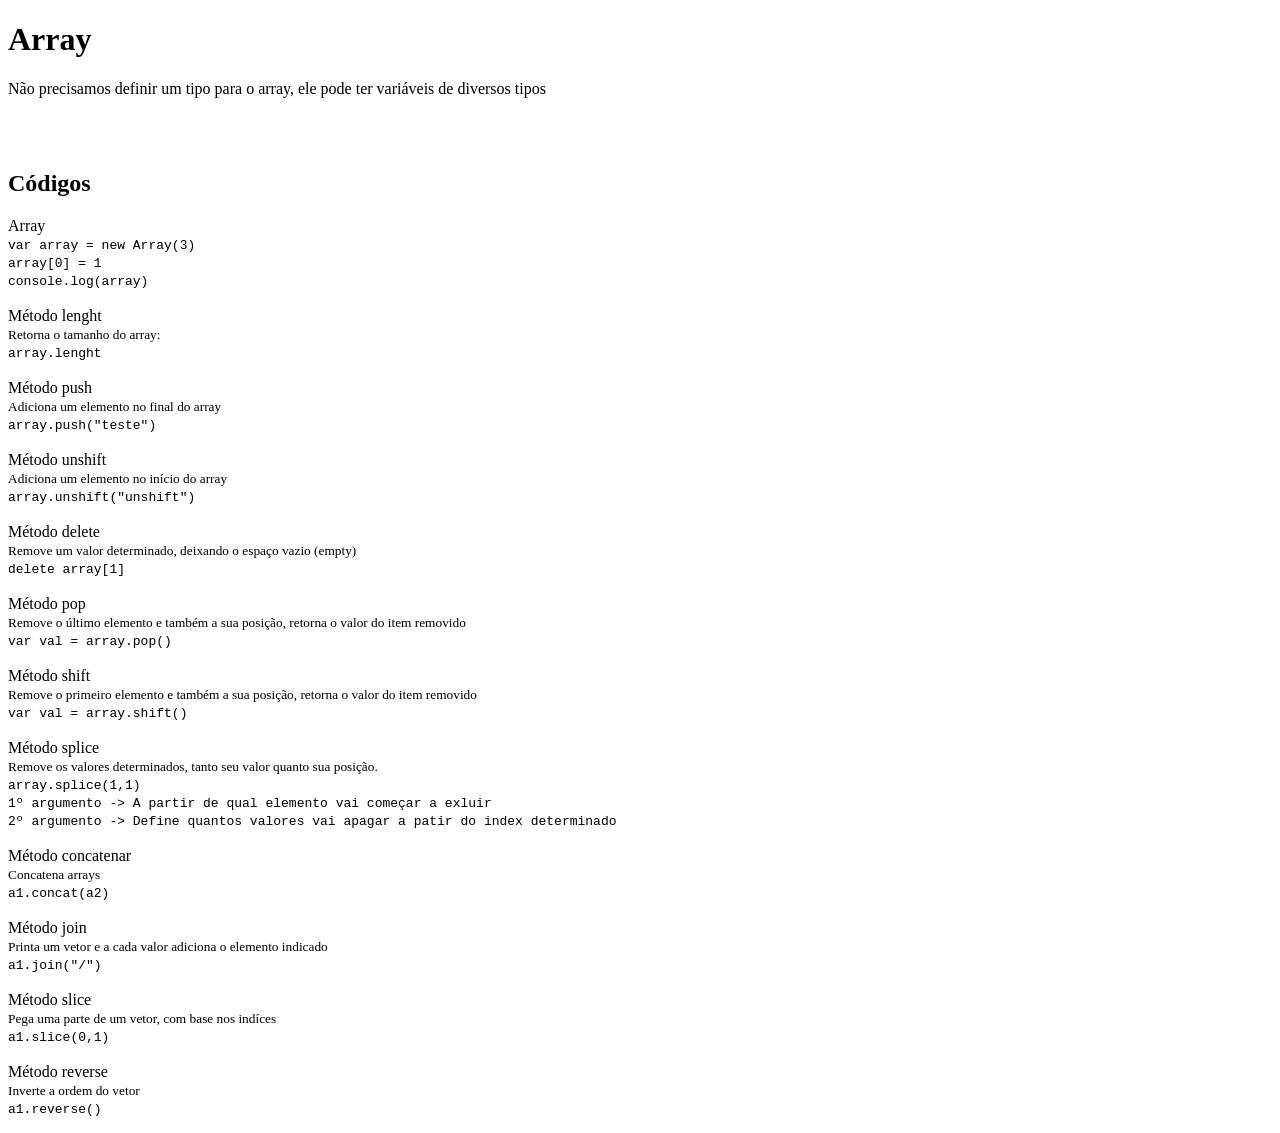
==== ex003.html @ 015f4064 "Vetores" ====
<!DOCTYPE html>
<html lang="en">
<head>
    <meta charset="UTF-8">
    <meta http-equiv="X-UA-Compatible" content="IE=edge">
    <meta name="viewport" content="width=device-width, initial-scale=1.0">
    <title>Array</title>
    <script src="script003.js"></script>
</head>
<body>
    <h1>Array</h1>
    <p>Não precisamos definir um tipo para o array, ele pode ter variáveis de diversos tipos</p>
    <br><br>

    <h2>Códigos</h2>
    <p>Array<br><code>var array = new Array(3)<br>array[0] = 1<br>console.log(array)</code><br><br>Método lenght<br> <small>Retorna o tamanho do array:</small> <br><code>array.lenght</code><br> <br>Método push <br> <small>Adiciona um elemento no final do array</small><br><code>array.push("teste")<br></code><br>Método unshift <br> <small>Adiciona um elemento no início do array</small><br><code>array.unshift("unshift")</code><br><br>Método delete <br><small>Remove um valor determinado, deixando o espaço vazio (empty) <br></small><code>delete array[1]</code><br><br>Método pop<br><small>Remove o último elemento e também a sua posição, retorna o valor do item removido <br></small><code>var val = array.pop()</code><br><br>Método shift<br><small>Remove o primeiro elemento e também a sua posição, retorna o valor do item removido <br></small><code>var val = array.shift()</code><br><br>Método splice<br><small>Remove os valores determinados, tanto seu valor quanto sua posição.<br></small><code>array.splice(1,1) <br>1º argumento -> A partir de qual elemento vai começar a exluir <br> 2º argumento -> Define quantos valores vai apagar a patir do index determinado</code><br><br>Método concatenar <br><small>Concatena arrays</small><br><code>a1.concat(a2)</code><br><br>Método join <br><small>Printa um vetor e a cada valor adiciona o elemento indicado</small><br><code>a1.join("/")</code><br><br>Método slice <br><small>Pega uma parte de um vetor, com base nos indíces</small><br><code>a1.slice(0,1)</code><br><br>Método reverse <br><small>Inverte a ordem do vetor</small><br><code>a1.reverse()</code></p>
</body>
</html>
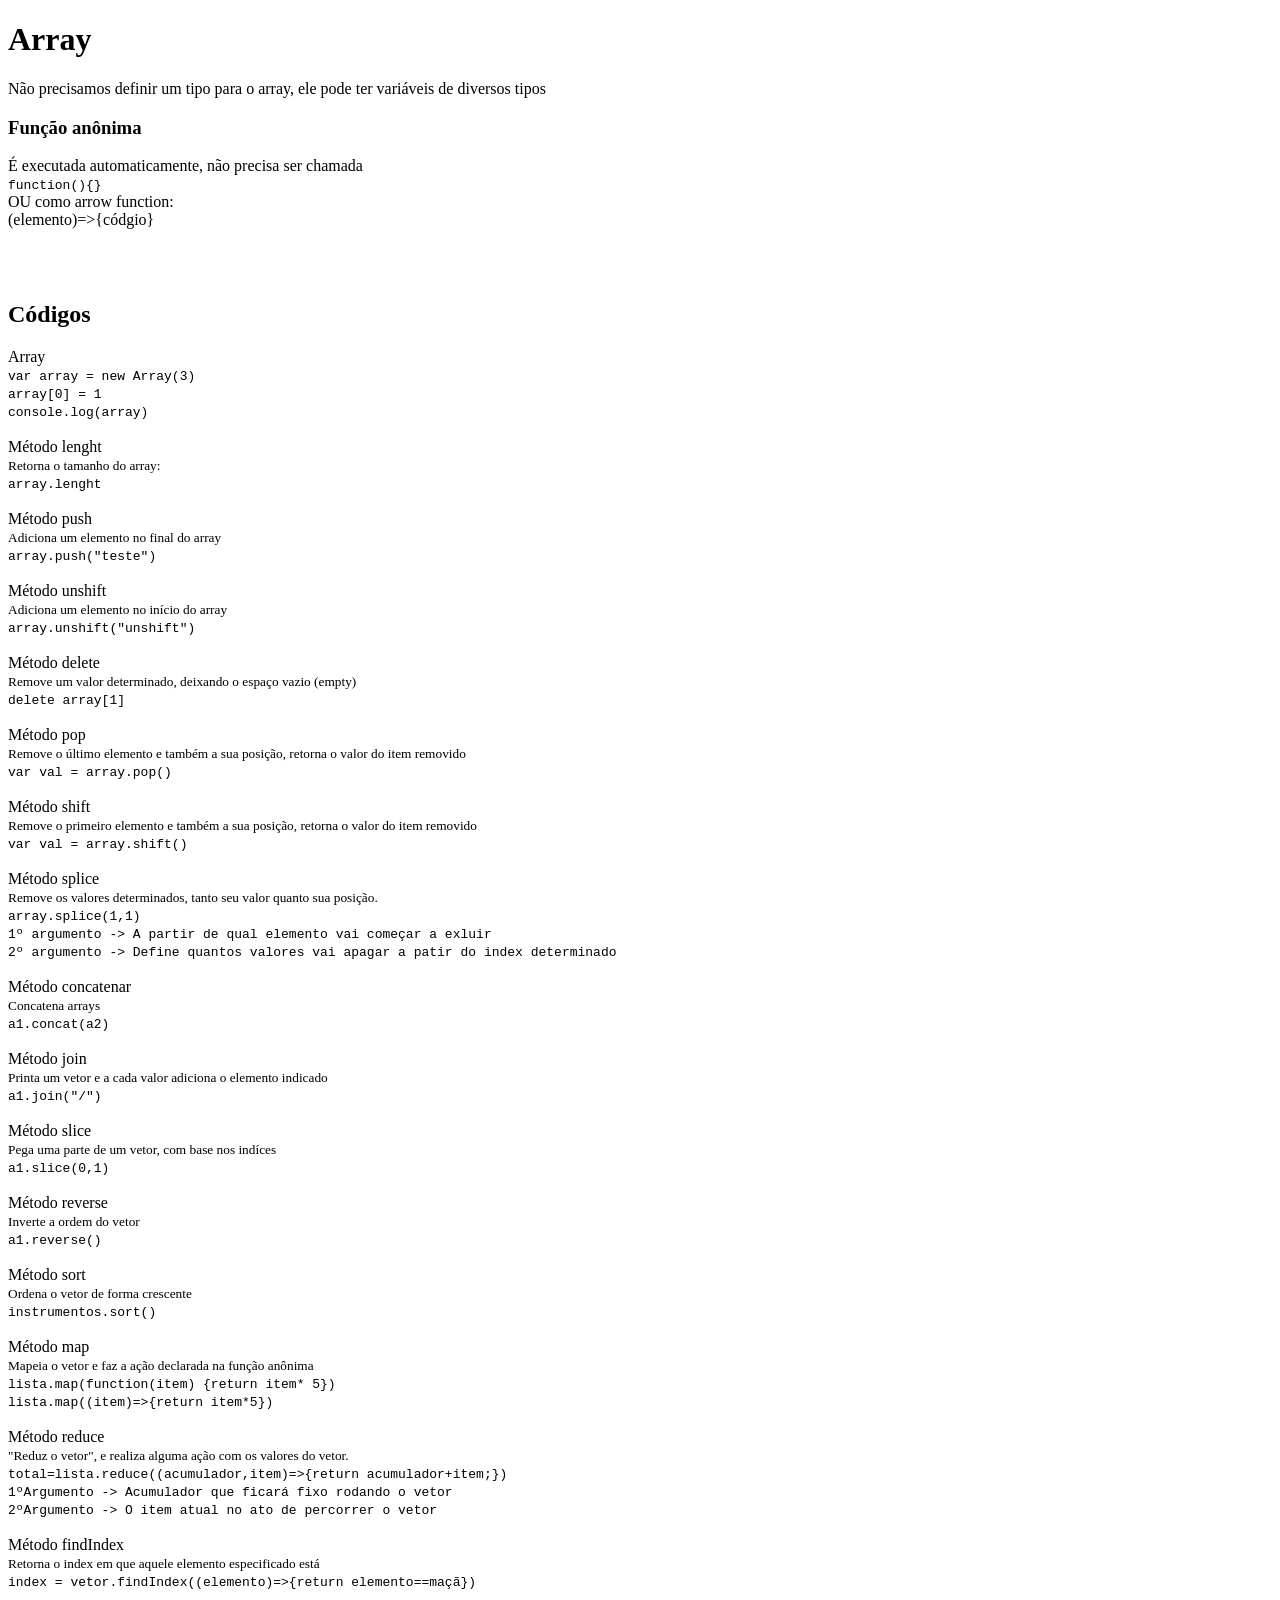
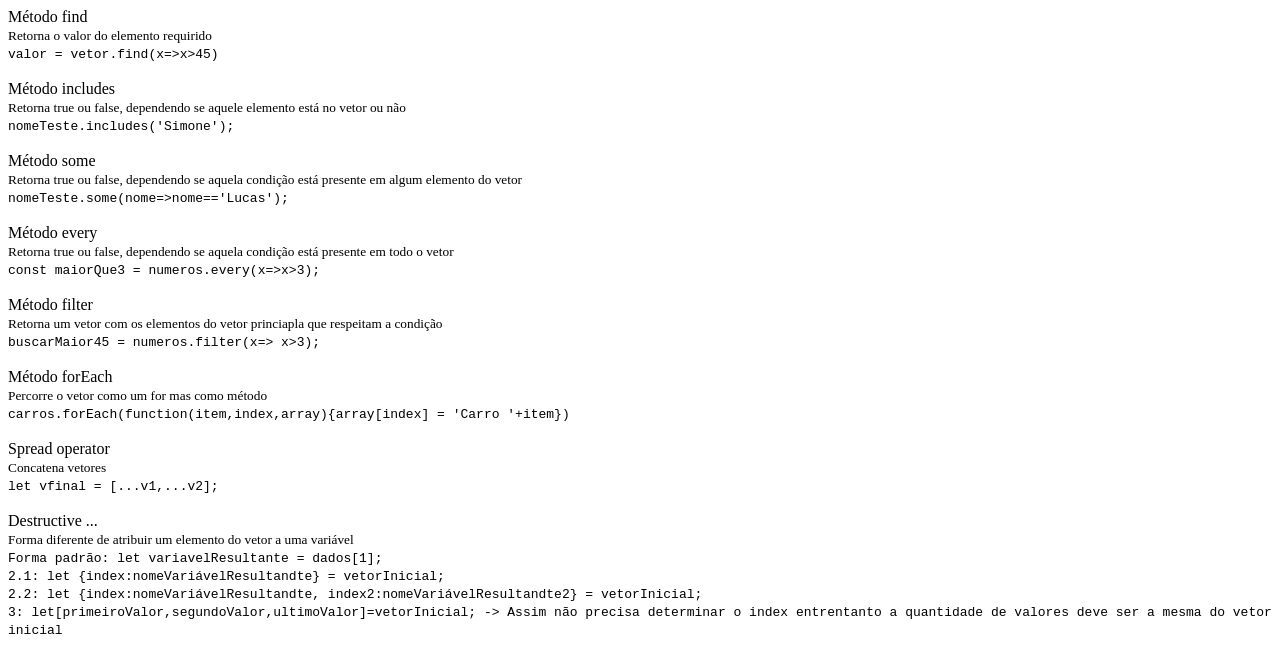
==== commit d1b4e2af: "Fim de arrays e início em date" ====
--- a/ex003.html
+++ b/ex003.html
@@ -10,9 +10,11 @@
 <body>
     <h1>Array</h1>
     <p>Não precisamos definir um tipo para o array, ele pode ter variáveis de diversos tipos</p>
+    <h3>Função anônima</h3>
+    <p>É executada automaticamente, não precisa ser chamada <br> <code>function(){}</code> <br> OU como arrow function: <br>(elemento)=>{códgio}</p>
     <br><br>
 
     <h2>Códigos</h2>
-    <p>Array<br><code>var array = new Array(3)<br>array[0] = 1<br>console.log(array)</code><br><br>Método lenght<br> <small>Retorna o tamanho do array:</small> <br><code>array.lenght</code><br> <br>Método push <br> <small>Adiciona um elemento no final do array</small><br><code>array.push("teste")<br></code><br>Método unshift <br> <small>Adiciona um elemento no início do array</small><br><code>array.unshift("unshift")</code><br><br>Método delete <br><small>Remove um valor determinado, deixando o espaço vazio (empty) <br></small><code>delete array[1]</code><br><br>Método pop<br><small>Remove o último elemento e também a sua posição, retorna o valor do item removido <br></small><code>var val = array.pop()</code><br><br>Método shift<br><small>Remove o primeiro elemento e também a sua posição, retorna o valor do item removido <br></small><code>var val = array.shift()</code><br><br>Método splice<br><small>Remove os valores determinados, tanto seu valor quanto sua posição.<br></small><code>array.splice(1,1) <br>1º argumento -> A partir de qual elemento vai começar a exluir <br> 2º argumento -> Define quantos valores vai apagar a patir do index determinado</code><br><br>Método concatenar <br><small>Concatena arrays</small><br><code>a1.concat(a2)</code><br><br>Método join <br><small>Printa um vetor e a cada valor adiciona o elemento indicado</small><br><code>a1.join("/")</code><br><br>Método slice <br><small>Pega uma parte de um vetor, com base nos indíces</small><br><code>a1.slice(0,1)</code><br><br>Método reverse <br><small>Inverte a ordem do vetor</small><br><code>a1.reverse()</code></p>
+    <p>Array<br><code>var array = new Array(3)<br>array[0] = 1<br>console.log(array)</code><br><br>Método lenght<br> <small>Retorna o tamanho do array:</small> <br><code>array.lenght</code><br> <br>Método push <br> <small>Adiciona um elemento no final do array</small><br><code>array.push("teste")<br></code><br>Método unshift <br> <small>Adiciona um elemento no início do array</small><br><code>array.unshift("unshift")</code><br><br>Método delete <br><small>Remove um valor determinado, deixando o espaço vazio (empty) <br></small><code>delete array[1]</code><br><br>Método pop<br><small>Remove o último elemento e também a sua posição, retorna o valor do item removido <br></small><code>var val = array.pop()</code><br><br>Método shift<br><small>Remove o primeiro elemento e também a sua posição, retorna o valor do item removido <br></small><code>var val = array.shift()</code><br><br>Método splice<br><small>Remove os valores determinados, tanto seu valor quanto sua posição.<br></small><code>array.splice(1,1) <br>1º argumento -> A partir de qual elemento vai começar a exluir <br> 2º argumento -> Define quantos valores vai apagar a patir do index determinado</code><br><br>Método concatenar <br><small>Concatena arrays</small><br><code>a1.concat(a2)</code><br><br>Método join <br><small>Printa um vetor e a cada valor adiciona o elemento indicado</small><br><code>a1.join("/")</code><br><br>Método slice <br><small>Pega uma parte de um vetor, com base nos indíces</small><br><code>a1.slice(0,1)</code><br><br>Método reverse <br><small>Inverte a ordem do vetor</small><br><code>a1.reverse()</code><br><br>Método sort <br><small>Ordena o vetor de forma crescente</small><br><code>instrumentos.sort()</code><br><br>Método map<br><small>Mapeia o vetor e faz a ação declarada na função anônima</small><br><code>lista.map(function(item) {return item* 5})</code><br><code>lista.map((item)=>{return item*5})</code><br><br>Método reduce<br><small>"Reduz o vetor", e realiza alguma ação com os valores do vetor.</small><br><code>total=lista.reduce((acumulador,item)=>{return acumulador+item;}) <br> 1ºArgumento -> Acumulador que ficará fixo rodando o vetor <br> 2ºArgumento -> O item atual no ato de percorrer o vetor</code><br><br>Método findIndex<br><small>Retorna o index em que aquele elemento especificado está</small><br><code>index = vetor.findIndex((elemento)=>{return elemento==maçã})</code><br><br>Método find<br><small>Retorna o valor do elemento requirido</small><br><code>valor = vetor.find(x=>x>45)</code><br><br>Método includes<br><small>Retorna true ou false, dependendo se aquele elemento está no vetor ou não</small><br><code>nomeTeste.includes('Simone');</code><br><br>Método some<br><small>Retorna true ou false, dependendo se aquela condição está presente em algum elemento do vetor</small><br><code>nomeTeste.some(nome=>nome=='Lucas');</code><br><br>Método every<br><small>Retorna true ou false, dependendo se aquela condição está presente em todo o vetor</small><br><code>const maiorQue3 = numeros.every(x=>x>3);</code><br><br>Método filter<br><small>Retorna um vetor com os elementos do vetor princiapla que respeitam a condição</small><br><code>buscarMaior45 = numeros.filter(x=> x>3);</code><br><br>Método forEach<br><small>Percorre o vetor como um for mas como método</small><br><code>carros.forEach(function(item,index,array){array[index] = 'Carro '+item})</code><br><br>Spread operator<br><small>Concatena vetores</small><br><code>let vfinal = [...v1,...v2];</code><br><br>Destructive ...<br><small>Forma diferente de atribuir um elemento do vetor a uma variável</small><br><code>Forma padrão: let variavelResultante = dados[1]; <br> 2.1: let {index:nomeVariávelResultandte} = vetorInicial; <br>2.2: let {index:nomeVariávelResultandte, index2:nomeVariávelResultandte2} = vetorInicial; <br>3: let[primeiroValor,segundoValor,ultimoValor]=vetorInicial; -> Assim não precisa determinar o index entrentanto a quantidade de valores deve ser a mesma do vetor inicial</code></p>
 </body>
 </html>
